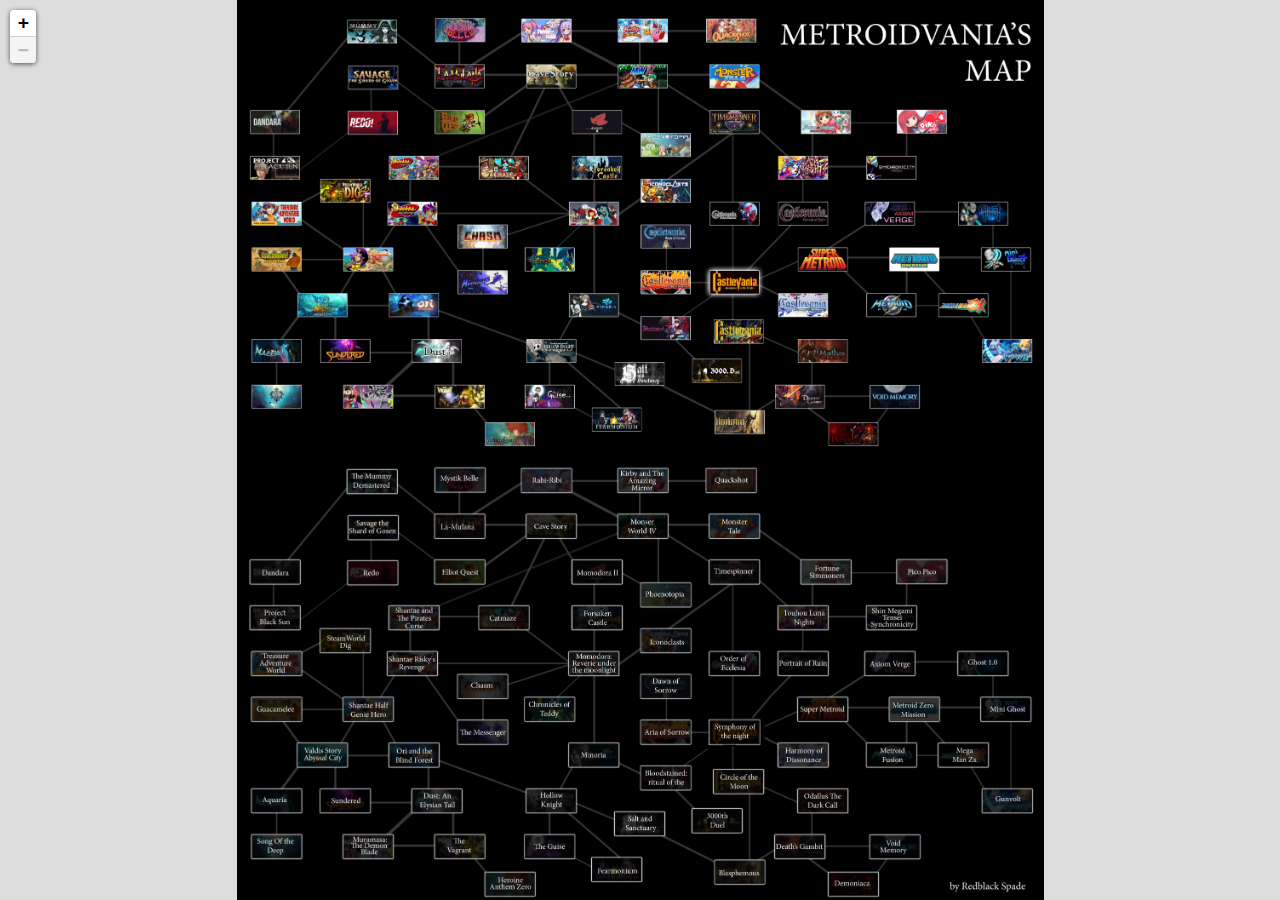
==== map.html @ 1841bac1 "Add files via upload" ====
<!DOCTYPE html>
<html>
	<head>
		<title>METROIDVANIA'S MAP</title>
		<link rel="stylesheet" href="css/leaflet.css" />
		<script type="text/javascript" src="js/leaflet.js"></script>
		<script type="text/javascript" src="js/jquery-3.4.1.min.js"></script>
		<script type="text/javascript" src="js/jquery-ui.min.js"></script>
		<script type="text/javascript" src="js/imgViewer2.js"></script>
	</head>
	<style>
	html, body
	{
		width: 100%;
		height: 100%;
		margin: 0;
	}
	</style>
	<body>
		<div align="center" style="height: 100%; overflow: hidden;">
			<img  id="image1" src="images/metroidvania_map.jpg" style="height: 100%; width: 100%;"/>
		</div>			
		<script type="text/javascript">
			;(function($) {
				$(document).ready(function() {
					var $img = $("#image1").imgViewer2();
				});
			})(jQuery);
		</script>
	</body>
</html>
---- css/leaflet.css ----
/* required styles */

.leaflet-pane,
.leaflet-tile,
.leaflet-marker-icon,
.leaflet-marker-shadow,
.leaflet-tile-container,
.leaflet-pane > svg,
.leaflet-pane > canvas,
.leaflet-zoom-box,
.leaflet-image-layer,
.leaflet-layer {
	position: absolute;
	left: 0;
	top: 0;
	}
.leaflet-container {
	overflow: hidden;
	}
.leaflet-tile,
.leaflet-marker-icon,
.leaflet-marker-shadow {
	-webkit-user-select: none;
	   -moz-user-select: none;
	        user-select: none;
	  -webkit-user-drag: none;
	}
/* Prevents IE11 from highlighting tiles in blue */
.leaflet-tile::selection {
	background: transparent;
}
/* Safari renders non-retina tile on retina better with this, but Chrome is worse */
.leaflet-safari .leaflet-tile {
	image-rendering: -webkit-optimize-contrast;
	}
/* hack that prevents hw layers "stretching" when loading new tiles */
.leaflet-safari .leaflet-tile-container {
	width: 1600px;
	height: 1600px;
	-webkit-transform-origin: 0 0;
	}
.leaflet-marker-icon,
.leaflet-marker-shadow {
	display: block;
	}
/* .leaflet-container svg: reset svg max-width decleration shipped in Joomla! (joomla.org) 3.x */
/* .leaflet-container img: map is broken in FF if you have max-width: 100% on tiles */
.leaflet-container .leaflet-overlay-pane svg,
.leaflet-container .leaflet-marker-pane img,
.leaflet-container .leaflet-shadow-pane img,
.leaflet-container .leaflet-tile-pane img,
.leaflet-container img.leaflet-image-layer,
.leaflet-container .leaflet-tile {
	max-width: none !important;
	max-height: none !important;
	}

.leaflet-container.leaflet-touch-zoom {
	-ms-touch-action: pan-x pan-y;
	touch-action: pan-x pan-y;
	}
.leaflet-container.leaflet-touch-drag {
	-ms-touch-action: pinch-zoom;
	/* Fallback for FF which doesn't support pinch-zoom */
	touch-action: none;
	touch-action: pinch-zoom;
}
.leaflet-container.leaflet-touch-drag.leaflet-touch-zoom {
	-ms-touch-action: none;
	touch-action: none;
}
.leaflet-container {
	-webkit-tap-highlight-color: transparent;
}
.leaflet-container a {
	-webkit-tap-highlight-color: rgba(51, 181, 229, 0.4);
}
.leaflet-tile {
	filter: inherit;
	visibility: hidden;
	}
.leaflet-tile-loaded {
	visibility: inherit;
	}
.leaflet-zoom-box {
	width: 0;
	height: 0;
	-moz-box-sizing: border-box;
	     box-sizing: border-box;
	z-index: 800;
	}
/* workaround for https://bugzilla.mozilla.org/show_bug.cgi?id=888319 */
.leaflet-overlay-pane svg {
	-moz-user-select: none;
	}

.leaflet-pane         { z-index: 400; }

.leaflet-tile-pane    { z-index: 200; }
.leaflet-overlay-pane { z-index: 400; }
.leaflet-shadow-pane  { z-index: 500; }
.leaflet-marker-pane  { z-index: 600; }
.leaflet-tooltip-pane   { z-index: 650; }
.leaflet-popup-pane   { z-index: 700; }

.leaflet-map-pane canvas { z-index: 100; }
.leaflet-map-pane svg    { z-index: 200; }

.leaflet-vml-shape {
	width: 1px;
	height: 1px;
	}
.lvml {
	behavior: url(#default#VML);
	display: inline-block;
	position: absolute;
	}


/* control positioning */

.leaflet-control {
	position: relative;
	z-index: 800;
	pointer-events: visiblePainted; /* IE 9-10 doesn't have auto */
	pointer-events: auto;
	}
.leaflet-top,
.leaflet-bottom {
	position: absolute;
	z-index: 1000;
	pointer-events: none;
	}
.leaflet-top {
	top: 0;
	}
.leaflet-right {
	right: 0;
	}
.leaflet-bottom {
	bottom: 0;
	}
.leaflet-left {
	left: 0;
	}
.leaflet-control {
	float: left;
	clear: both;
	}
.leaflet-right .leaflet-control {
	float: right;
	}
.leaflet-top .leaflet-control {
	margin-top: 10px;
	}
.leaflet-bottom .leaflet-control {
	margin-bottom: 10px;
	}
.leaflet-left .leaflet-control {
	margin-left: 10px;
	}
.leaflet-right .leaflet-control {
	margin-right: 10px;
	}


/* zoom and fade animations */

.leaflet-fade-anim .leaflet-tile {
	will-change: opacity;
	}
.leaflet-fade-anim .leaflet-popup {
	opacity: 0;
	-webkit-transition: opacity 0.2s linear;
	   -moz-transition: opacity 0.2s linear;
	        transition: opacity 0.2s linear;
	}
.leaflet-fade-anim .leaflet-map-pane .leaflet-popup {
	opacity: 1;
	}
.leaflet-zoom-animated {
	-webkit-transform-origin: 0 0;
	    -ms-transform-origin: 0 0;
	        transform-origin: 0 0;
	}
.leaflet-zoom-anim .leaflet-zoom-animated {
	will-change: transform;
	}
.leaflet-zoom-anim .leaflet-zoom-animated {
	-webkit-transition: -webkit-transform 0.25s cubic-bezier(0,0,0.25,1);
	   -moz-transition:    -moz-transform 0.25s cubic-bezier(0,0,0.25,1);
	        transition:         transform 0.25s cubic-bezier(0,0,0.25,1);
	}
.leaflet-zoom-anim .leaflet-tile,
.leaflet-pan-anim .leaflet-tile {
	-webkit-transition: none;
	   -moz-transition: none;
	        transition: none;
	}

.leaflet-zoom-anim .leaflet-zoom-hide {
	visibility: hidden;
	}


/* cursors */

.leaflet-interactive {
	cursor: pointer;
	}
.leaflet-grab {
	cursor: -webkit-grab;
	cursor:    -moz-grab;
	cursor:         grab;
	}
.leaflet-crosshair,
.leaflet-crosshair .leaflet-interactive {
	cursor: crosshair;
	}
.leaflet-popup-pane,
.leaflet-control {
	cursor: auto;
	}
.leaflet-dragging .leaflet-grab,
.leaflet-dragging .leaflet-grab .leaflet-interactive,
.leaflet-dragging .leaflet-marker-draggable {
	cursor: move;
	cursor: -webkit-grabbing;
	cursor:    -moz-grabbing;
	cursor:         grabbing;
	}

/* marker & overlays interactivity */
.leaflet-marker-icon,
.leaflet-marker-shadow,
.leaflet-image-layer,
.leaflet-pane > svg path,
.leaflet-tile-container {
	pointer-events: none;
	}

.leaflet-marker-icon.leaflet-interactive,
.leaflet-image-layer.leaflet-interactive,
.leaflet-pane > svg path.leaflet-interactive,
svg.leaflet-image-layer.leaflet-interactive path {
	pointer-events: visiblePainted; /* IE 9-10 doesn't have auto */
	pointer-events: auto;
	}

/* visual tweaks */

.leaflet-container {
	background: #ddd;
	outline: 0;
	}
.leaflet-container a {
	color: #0078A8;
	}
.leaflet-container a.leaflet-active {
	outline: 2px solid orange;
	}
.leaflet-zoom-box {
	border: 2px dotted #38f;
	background: rgba(255,255,255,0.5);
	}


/* general typography */
.leaflet-container {
	font: 12px/1.5 "Helvetica Neue", Arial, Helvetica, sans-serif;
	}


/* general toolbar styles */

.leaflet-bar {
	box-shadow: 0 1px 5px rgba(0,0,0,0.65);
	border-radius: 4px;
	}
.leaflet-bar a,
.leaflet-bar a:hover {
	background-color: #fff;
	border-bottom: 1px solid #ccc;
	width: 26px;
	height: 26px;
	line-height: 26px;
	display: block;
	text-align: center;
	text-decoration: none;
	color: black;
	}
.leaflet-bar a,
.leaflet-control-layers-toggle {
	background-position: 50% 50%;
	background-repeat: no-repeat;
	display: block;
	}
.leaflet-bar a:hover {
	background-color: #f4f4f4;
	}
.leaflet-bar a:first-child {
	border-top-left-radius: 4px;
	border-top-right-radius: 4px;
	}
.leaflet-bar a:last-child {
	border-bottom-left-radius: 4px;
	border-bottom-right-radius: 4px;
	border-bottom: none;
	}
.leaflet-bar a.leaflet-disabled {
	cursor: default;
	background-color: #f4f4f4;
	color: #bbb;
	}

.leaflet-touch .leaflet-bar a {
	width: 30px;
	height: 30px;
	line-height: 30px;
	}
.leaflet-touch .leaflet-bar a:first-child {
	border-top-left-radius: 2px;
	border-top-right-radius: 2px;
	}
.leaflet-touch .leaflet-bar a:last-child {
	border-bottom-left-radius: 2px;
	border-bottom-right-radius: 2px;
	}

/* zoom control */

.leaflet-control-zoom-in,
.leaflet-control-zoom-out {
	font: bold 18px 'Lucida Console', Monaco, monospace;
	text-indent: 1px;
	}

.leaflet-touch .leaflet-control-zoom-in, .leaflet-touch .leaflet-control-zoom-out  {
	font-size: 22px;
	}


/* layers control */

.leaflet-control-layers {
	box-shadow: 0 1px 5px rgba(0,0,0,0.4);
	background: #fff;
	border-radius: 5px;
	}
.leaflet-control-layers-toggle {
	background-image: url(images/layers.png);
	width: 36px;
	height: 36px;
	}
.leaflet-retina .leaflet-control-layers-toggle {
	background-image: url(images/layers-2x.png);
	background-size: 26px 26px;
	}
.leaflet-touch .leaflet-control-layers-toggle {
	width: 44px;
	height: 44px;
	}
.leaflet-control-layers .leaflet-control-layers-list,
.leaflet-control-layers-expanded .leaflet-control-layers-toggle {
	display: none;
	}
.leaflet-control-layers-expanded .leaflet-control-layers-list {
	display: block;
	position: relative;
	}
.leaflet-control-layers-expanded {
	padding: 6px 10px 6px 6px;
	color: #333;
	background: #fff;
	}
.leaflet-control-layers-scrollbar {
	overflow-y: scroll;
	overflow-x: hidden;
	padding-right: 5px;
	}
.leaflet-control-layers-selector {
	margin-top: 2px;
	position: relative;
	top: 1px;
	}
.leaflet-control-layers label {
	display: block;
	}
.leaflet-control-layers-separator {
	height: 0;
	border-top: 1px solid #ddd;
	margin: 5px -10px 5px -6px;
	}

/* Default icon URLs */
.leaflet-default-icon-path {
	background-image: url(images/marker-icon.png);
	}


/* attribution and scale controls */

.leaflet-container .leaflet-control-attribution {
	background: #fff;
	background: rgba(255, 255, 255, 0.7);
	margin: 0;
	}
.leaflet-control-attribution,
.leaflet-control-scale-line {
	padding: 0 5px;
	color: #333;
	}
.leaflet-control-attribution a {
	text-decoration: none;
	}
.leaflet-control-attribution a:hover {
	text-decoration: underline;
	}
.leaflet-container .leaflet-control-attribution,
.leaflet-container .leaflet-control-scale {
	font-size: 11px;
	}
.leaflet-left .leaflet-control-scale {
	margin-left: 5px;
	}
.leaflet-bottom .leaflet-control-scale {
	margin-bottom: 5px;
	}
.leaflet-control-scale-line {
	border: 2px solid #777;
	border-top: none;
	line-height: 1.1;
	padding: 2px 5px 1px;
	font-size: 11px;
	white-space: nowrap;
	overflow: hidden;
	-moz-box-sizing: border-box;
	     box-sizing: border-box;

	background: #fff;
	background: rgba(255, 255, 255, 0.5);
	}
.leaflet-control-scale-line:not(:first-child) {
	border-top: 2px solid #777;
	border-bottom: none;
	margin-top: -2px;
	}
.leaflet-control-scale-line:not(:first-child):not(:last-child) {
	border-bottom: 2px solid #777;
	}

.leaflet-touch .leaflet-control-attribution,
.leaflet-touch .leaflet-control-layers,
.leaflet-touch .leaflet-bar {
	box-shadow: none;
	}
.leaflet-touch .leaflet-control-layers,
.leaflet-touch .leaflet-bar {
	border: 2px solid rgba(0,0,0,0.2);
	background-clip: padding-box;
	}


/* popup */

.leaflet-popup {
	position: absolute;
	text-align: center;
	margin-bottom: 20px;
	}
.leaflet-popup-content-wrapper {
	padding: 1px;
	text-align: left;
	border-radius: 12px;
	}
.leaflet-popup-content {
	margin: 13px 19px;
	line-height: 1.4;
	}
.leaflet-popup-content p {
	margin: 18px 0;
	}
.leaflet-popup-tip-container {
	width: 40px;
	height: 20px;
	position: absolute;
	left: 50%;
	margin-left: -20px;
	overflow: hidden;
	pointer-events: none;
	}
.leaflet-popup-tip {
	width: 17px;
	height: 17px;
	padding: 1px;

	margin: -10px auto 0;

	-webkit-transform: rotate(45deg);
	   -moz-transform: rotate(45deg);
	    -ms-transform: rotate(45deg);
	        transform: rotate(45deg);
	}
.leaflet-popup-content-wrapper,
.leaflet-popup-tip {
	background: white;
	color: #333;
	box-shadow: 0 3px 14px rgba(0,0,0,0.4);
	}
.leaflet-container a.leaflet-popup-close-button {
	position: absolute;
	top: 0;
	right: 0;
	padding: 4px 4px 0 0;
	border: none;
	text-align: center;
	width: 18px;
	height: 14px;
	font: 16px/14px Tahoma, Verdana, sans-serif;
	color: #c3c3c3;
	text-decoration: none;
	font-weight: bold;
	background: transparent;
	}
.leaflet-container a.leaflet-popup-close-button:hover {
	color: #999;
	}
.leaflet-popup-scrolled {
	overflow: auto;
	border-bottom: 1px solid #ddd;
	border-top: 1px solid #ddd;
	}

.leaflet-oldie .leaflet-popup-content-wrapper {
	zoom: 1;
	}
.leaflet-oldie .leaflet-popup-tip {
	width: 24px;
	margin: 0 auto;

	-ms-filter: "progid:DXImageTransform.Microsoft.Matrix(M11=0.70710678, M12=0.70710678, M21=-0.70710678, M22=0.70710678)";
	filter: progid:DXImageTransform.Microsoft.Matrix(M11=0.70710678, M12=0.70710678, M21=-0.70710678, M22=0.70710678);
	}
.leaflet-oldie .leaflet-popup-tip-container {
	margin-top: -1px;
	}

.leaflet-oldie .leaflet-control-zoom,
.leaflet-oldie .leaflet-control-layers,
.leaflet-oldie .leaflet-popup-content-wrapper,
.leaflet-oldie .leaflet-popup-tip {
	border: 1px solid #999;
	}


/* div icon */

.leaflet-div-icon {
	background: #fff;
	border: 1px solid #666;
	}


/* Tooltip */
/* Base styles for the element that has a tooltip */
.leaflet-tooltip {
	position: absolute;
	padding: 6px;
	background-color: #fff;
	border: 1px solid #fff;
	border-radius: 3px;
	color: #222;
	white-space: nowrap;
	-webkit-user-select: none;
	-moz-user-select: none;
	-ms-user-select: none;
	user-select: none;
	pointer-events: none;
	box-shadow: 0 1px 3px rgba(0,0,0,0.4);
	}
.leaflet-tooltip.leaflet-clickable {
	cursor: pointer;
	pointer-events: auto;
	}
.leaflet-tooltip-top:before,
.leaflet-tooltip-bottom:before,
.leaflet-tooltip-left:before,
.leaflet-tooltip-right:before {
	position: absolute;
	pointer-events: none;
	border: 6px solid transparent;
	background: transparent;
	content: "";
	}

/* Directions */

.leaflet-tooltip-bottom {
	margin-top: 6px;
}
.leaflet-tooltip-top {
	margin-top: -6px;
}
.leaflet-tooltip-bottom:before,
.leaflet-tooltip-top:before {
	left: 50%;
	margin-left: -6px;
	}
.leaflet-tooltip-top:before {
	bottom: 0;
	margin-bottom: -12px;
	border-top-color: #fff;
	}
.leaflet-tooltip-bottom:before {
	top: 0;
	margin-top: -12px;
	margin-left: -6px;
	border-bottom-color: #fff;
	}
.leaflet-tooltip-left {
	margin-left: -6px;
}
.leaflet-tooltip-right {
	margin-left: 6px;
}
.leaflet-tooltip-left:before,
.leaflet-tooltip-right:before {
	top: 50%;
	margin-top: -6px;
	}
.leaflet-tooltip-left:before {
	right: 0;
	margin-right: -12px;
	border-left-color: #fff;
	}
.leaflet-tooltip-right:before {
	left: 0;
	margin-left: -12px;
	border-right-color: #fff;
	}
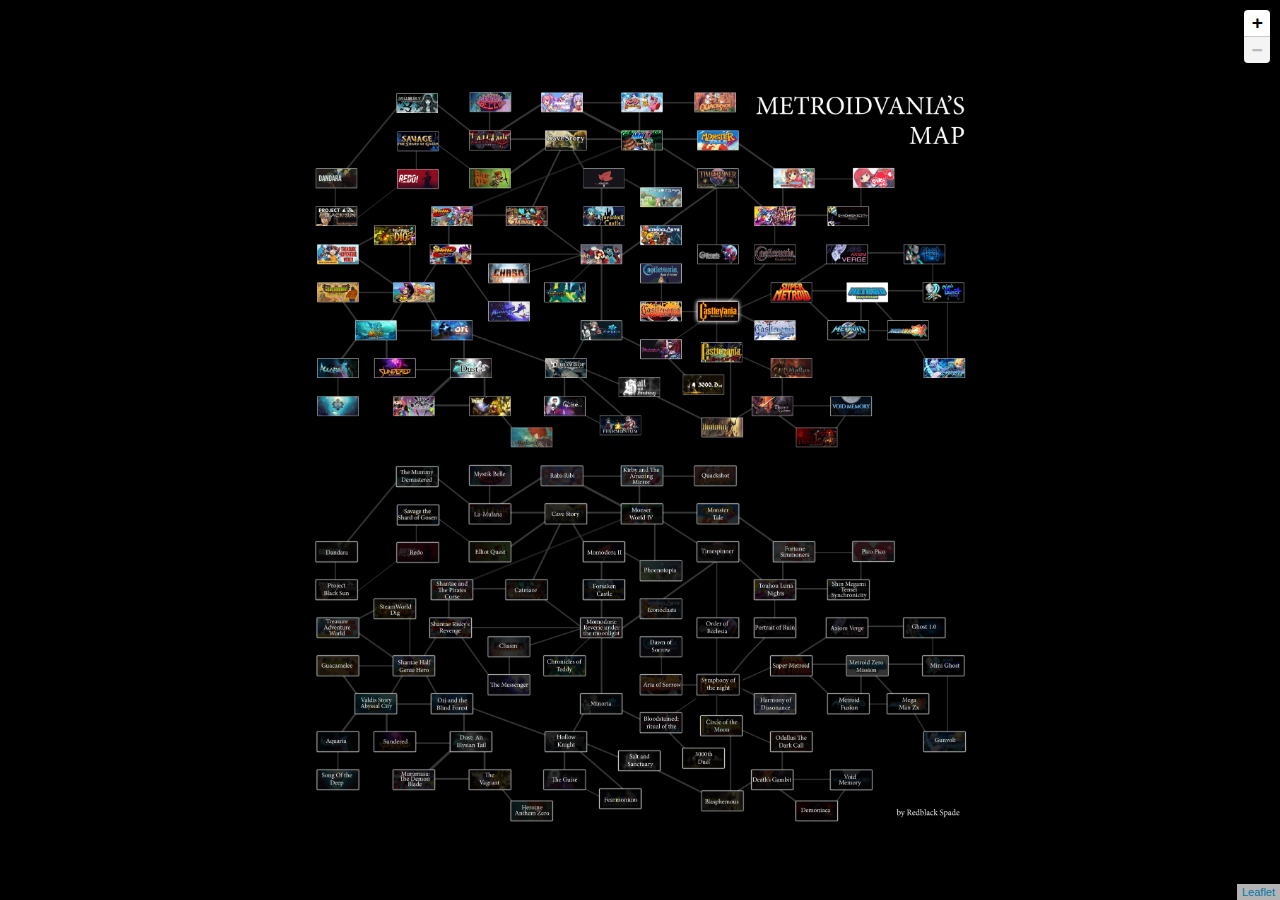
==== commit 0d18f842: "Add files via upload" ====
--- a/map.html
+++ b/map.html
@@ -1,31 +1,35 @@
 <!DOCTYPE html>
 <html>
-	<head>
+<head>
 		<title>METROIDVANIA'S MAP</title>
 		<link rel="stylesheet" href="css/leaflet.css" />
 		<script type="text/javascript" src="js/leaflet.js"></script>
-		<script type="text/javascript" src="js/jquery-3.4.1.min.js"></script>
-		<script type="text/javascript" src="js/jquery-ui.min.js"></script>
-		<script type="text/javascript" src="js/imgViewer2.js"></script>
-	</head>
-	<style>
+</head>
+<style>
 	html, body
 	{
 		width: 100%;
 		height: 100%;
 		margin: 0;
 	}
-	</style>
-	<body>
-		<div align="center" style="height: 100%; overflow: hidden;">
-			<img  id="image1" src="images/metroidvania_map.jpg" style="height: 100%; width: 100%;"/>
-		</div>			
-		<script type="text/javascript">
-			;(function($) {
-				$(document).ready(function() {
-					var $img = $("#image1").imgViewer2();
-				});
-			})(jQuery);
-		</script>
-	</body>
+</style>
+<body>
+<div id="map" style="width: 100%; height: 100%; background: black;"></div>		
+<script type="text/javascript">
+var bounds = [[0,0], [8456,7582]];
+    var map = new L.map('map', {
+      crs: L.CRS.Simple,
+      minZoom: -3.5,
+      maxZoom: 1,
+	  zoomSnap: 0.1,
+      maxBoundsViscosity: 0.5,
+	  wheelPxPerZoomLevel: 90,
+      maxBounds: [[-500,-500], [8956,8082]],
+    });
+    var image = L.imageOverlay('images/metroidvania_map.jpg', bounds).addTo(map);
+    map.fitBounds(bounds);
+    map.setZoom(-3.5);
+    map.zoomControl.setPosition('topright');
+</script>
+</body>
 </html>
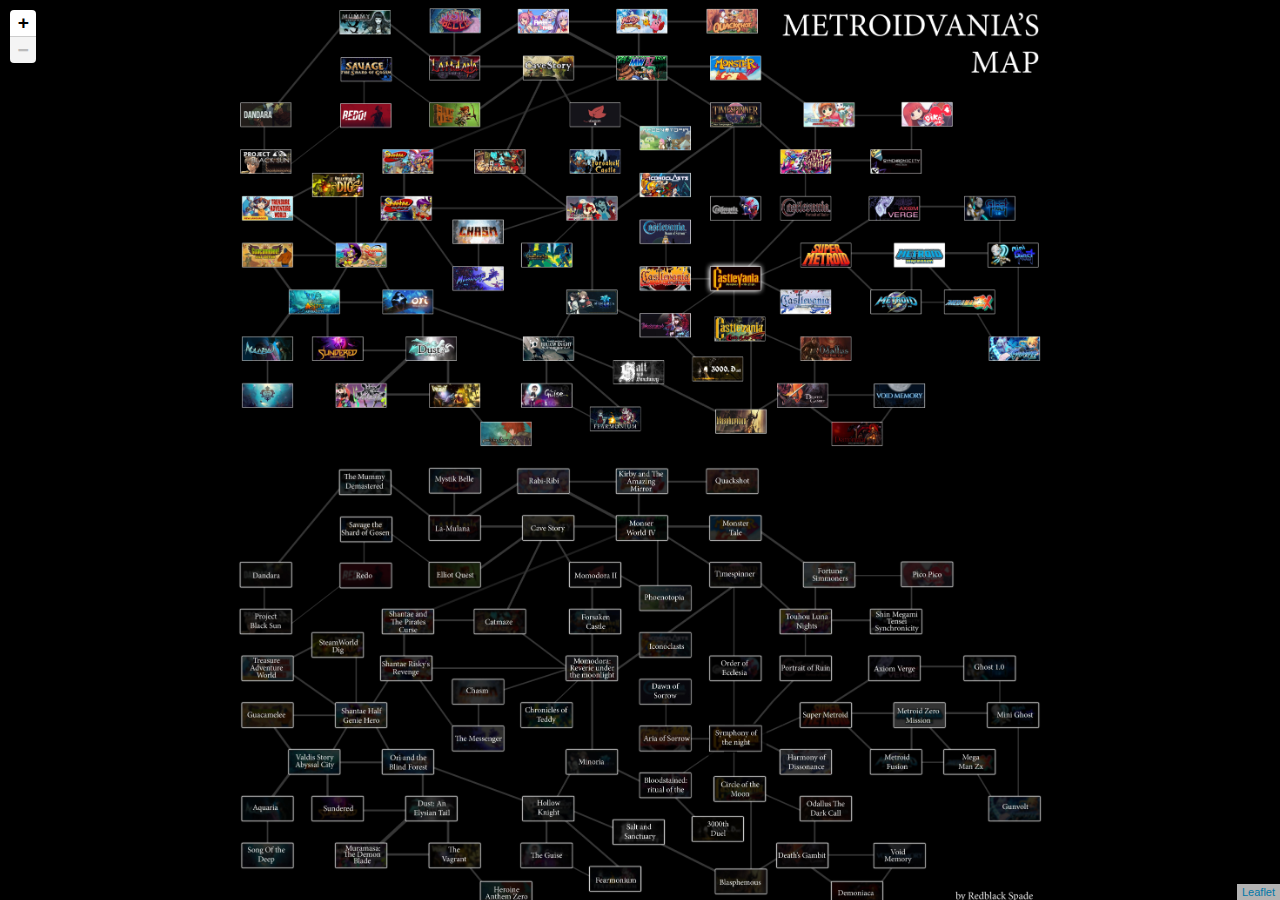
==== commit ae591233: "Add files via upload" ====
--- a/map.html
+++ b/map.html
@@ -19,17 +19,18 @@
 var bounds = [[0,0], [8456,7582]];
     var map = new L.map('map', {
       crs: L.CRS.Simple,
-      minZoom: -3.5,
+      minZoom: -3.2,
       maxZoom: 1,
 	  zoomSnap: 0.1,
+	  center:[4228,3791],
       maxBoundsViscosity: 0.5,
 	  wheelPxPerZoomLevel: 90,
-      maxBounds: [[-500,-500], [8956,8082]],
+      maxBounds: [[-2000,-2000], [10456,9582]]
     });
     var image = L.imageOverlay('images/metroidvania_map.jpg', bounds).addTo(map);
     map.fitBounds(bounds);
-    map.setZoom(-3.5);
-    map.zoomControl.setPosition('topright');
+    map.setZoom(-3.2);
+    map.zoomControl.setPosition('topleft');
 </script>
 </body>
 </html>
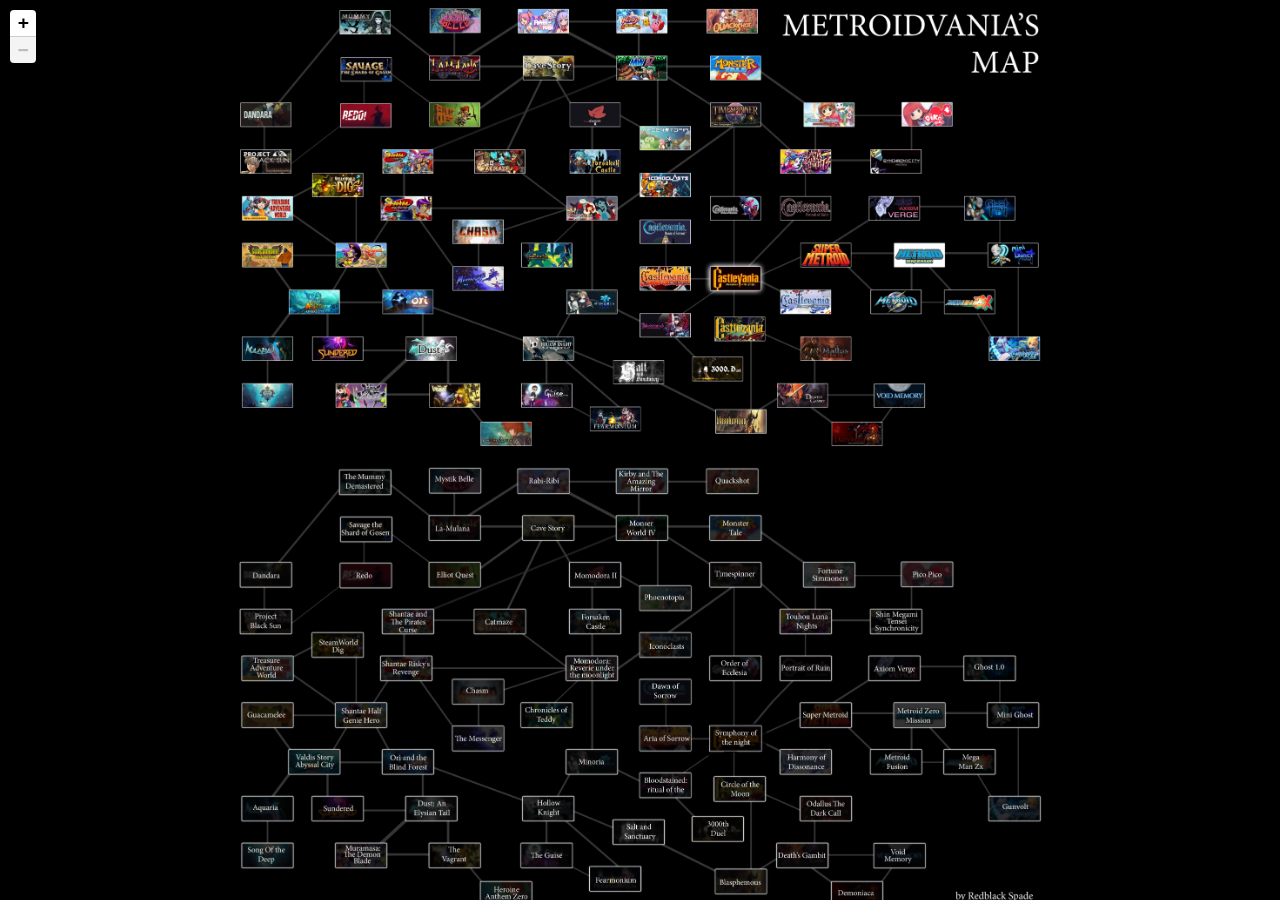
==== commit 44c9f22b: "Add files via upload" ====
--- a/map.html
+++ b/map.html
@@ -12,6 +12,7 @@
 		height: 100%;
 		margin: 0;
 	}
+	.leaflet-interactive:hover {outline: 5px ridge yellow;}
 </style>
 <body>
 <div id="map" style="width: 100%; height: 100%; background: black;"></div>		
@@ -24,13 +25,91 @@
 	  zoomSnap: 0.1,
 	  center:[4228,3791],
       maxBoundsViscosity: 0.5,
-	  wheelPxPerZoomLevel: 90,
-      maxBounds: [[-2000,-2000], [10456,9582]]
+	  wheelPxPerZoomLevel: 90
+      <!-- maxBounds: [[-2000,-2000], [10456,9582]] -->
     });
     var image = L.imageOverlay('images/metroidvania_map.jpg', bounds).addTo(map);
     map.fitBounds(bounds);
     map.setZoom(-3.2);
     map.zoomControl.setPosition('topleft');
+
+var g = [
+{x:1040,y:189,text:"The Mummy Demastered<br><a href='https://store.steampowered.com/app/630310' target='_blank'>Открыть на сайте Steam</a>"},
+{x:1867,y:175,text:"Mystik Belle<br><a href='https://store.steampowered.com/app/332610' target='_blank'>Открыть на сайте Steam</a>"},
+{x:2678,y:179,text:"Rabi-Ribi<br><a href='https://store.steampowered.com/app/400910' target='_blank'>Открыть на сайте Steam</a>"},
+{x:3583,y:179,text:"Kirby & The Amazing Mirror"},
+{x:4413,y:179,text:"Quackshot"},
+{x:1050,y:622,text:"SAVAGE: The Shard of Gosen<br><a href='https://store.steampowered.com/app/408060' target='_blank'>Открыть на сайте Steam</a>"},
+{x:1863,y:609,text:"La-Mulana<br><a href='https://store.steampowered.com/app/230700' target='_blank'>Открыть на сайте Steam</a>"},
+{x:2723,y:609,text:"Cave Story+<br><a href='https://store.steampowered.com/app/200900' target='_blank'>Открыть на сайте Steam</a>"},
+{x:3583,y:609,text:"Monster World IV"},
+{x:4443,y:609,text:"Monster Tale"},
+{x:128,y:1039,text:"Dandara<br><a href='https://store.steampowered.com/app/612390' target='_blank'>Открыть на сайте Steam</a>"},
+{x:1046,y:1046,text:"REDO!<br><a href='https://store.steampowered.com/app/950300' target='_blank'>Открыть на сайте Steam</a>"},
+{x:1863,y:1039,text:"Elliot Quest<br><a href='https://store.steampowered.com/app/293440' target='_blank'>Открыть на сайте Steam</a>"},
+{x:3153,y:1039,text:"Momodora II"},
+{x:3798,y:1254,text:"Phoenotopia"},
+{x:4443,y:1039,text:"Timespinner<br><a href='https://store.steampowered.com/app/368620' target='_blank'>Открыть на сайте Steam</a>"},
+{x:5088,y:1469,text:"Touhou Luna Nights<br><a href='https://store.steampowered.com/app/851100' target='_blank'>Открыть на сайте Steam</a>"},
+{x:5303,y:1039,text:"Fortune Summoners<br><a href='https://store.steampowered.com/app/203510' target='_blank'>Открыть на сайте Steam</a>"},
+{x:5918,y:1469,text:"Shin Megami Tensei: Synchronicity Prologue"},
+{x:6203,y:1035,text:"Pico Pico"},
+{x:128,y:1469,text:"Project Black Sun"},
+{x:143,y:1899,text:"Treasure Adventure World<br><a href='https://store.steampowered.com/app/268770' target='_blank'>Открыть на сайте Steam</a>"},
+{x:788,y:1684,text:"SteamWorld Dig<br><a href='https://store.steampowered.com/app/252410' target='_blank'>Открыть на сайте Steam</a>"},
+{x:1433,y:1469,text:"Shantae and the Pirate's Curse<br><a href='https://store.steampowered.com/app/345820' target='_blank'>Открыть на сайте Steam</a>"},
+{x:1418,y:1899,text:"Shantae: Risky's Revenge<br><a href='https://store.steampowered.com/app/277890' target='_blank'>Открыть на сайте Steam</a>"},
+{x:2078,y:2114,text:"Chasm<br><a href='https://store.steampowered.com/app/312200' target='_blank'>Открыть на сайте Steam</a>"},
+{x:2278,y:1469,text:"Catmaze<br><a href='https://store.steampowered.com/app/620220' target='_blank'>Открыть на сайте Steam</a>"},
+{x:3153,y:1469,text:"Forsaken Castle<br><a href='https://store.steampowered.com/app/640010' target='_blank'>Открыть на сайте Steam</a>"},
+{x:3123,y:1899,text:"Momodora: Reverie Under The Moonlight<br><a href='https://store.steampowered.com/app/428550' target='_blank'>Открыть на сайте Steam</a>"},
+{x:3798,y:1684,text:"Iconoclasts<br><a href='https://store.steampowered.com/app/393520' target='_blank'>Открыть на сайте Steam</a>"},
+{x:3798,y:2114,text:"Castlevania: Dawn of Sorrow"},
+{x:4443,y:1899,text:"Castlevania: Order of Ecclesia"},
+{x:5088,y:1899,text:"Castlevania: Portrait of Ruin"},
+{x:5273,y:2329,text:"Super Metroid"},
+{x:5903,y:1899,text:"Axiom Verge<br><a href='https://store.steampowered.com/app/332200' target='_blank'>Открыть на сайте Steam</a>"},
+{x:6133,y:2329,text:"Metroid: Zero Mission"},
+{x:6778,y:1899,text:"Ghost 1.0<br><a href='https://store.steampowered.com/app/463270' target='_blank'>Открыть на сайте Steam</a>"},
+{x:6993,y:2329,text:"Mini Ghost<br><a href='https://store.steampowered.com/app/586880' target='_blank'>Открыть на сайте Steam</a>"},
+{x:143,y:2329,text:"Guacamelee!<br><a href='https://store.steampowered.com/app/214770' target='_blank'>Открыть на сайте Steam</a>"},
+{x:573,y:2759,text:"Valdis Story: Abyssal City<br><a href='https://store.steampowered.com/app/252030' target='_blank'>Открыть на сайте Steam</a>"},
+{x:1003,y:2329,text:"Shantae: Half-Genie Hero<br><a href='https://store.steampowered.com/app/253840' target='_blank'>Открыть на сайте Steam</a>"},
+{x:1433,y:2759,text:"Ori and the Blind Forest<br><a href='https://store.steampowered.com/app/387290' target='_blank'>Открыть на сайте Steam</a>"},
+{x:2078,y:2544,text:"The Messenger<br><a href='https://store.steampowered.com/app/764790' target='_blank'>Открыть на сайте Steam</a>"},
+{x:2708,y:2329,text:"Chronicles of Teddy<br><a href='https://store.steampowered.com/app/341020' target='_blank'>Открыть на сайте Steam</a>"},
+{x:3123,y:2759,text:"Minoria<br><a href='https://store.steampowered.com/app/940910' target='_blank'>Открыть на сайте Steam</a>"},
+{x:3798,y:2544,text:"Castlevania: Aria of Sorrow"},
+{x:3798,y:2974,text:"Bloodstained: Ritual of the Night<br><a href='https://store.steampowered.com/app/692850' target='_blank'>Открыть на сайте Steam</a>"},
+{x:4443,y:2544,text:"Castlevania: Symphony of the Night"},
+{x:4482,y:3008,text:"Castlevania: Circle of the Moon"},
+{x:5088,y:2759,text:"Castlevania: Harmony of Dissonance"},
+{x:5273,y:3189,text:"Odallus: The Dark Call<br><a href='https://store.steampowered.com/app/319480' target='_blank'>Открыть на сайте Steam</a>"},
+{x:5918,y:2759,text:"Metroid Fusion"},
+{x:6593,y:2759,text:"Mega Man ZX<br><a href='https://store.steampowered.com/app/999020' target='_blank'>Открыть на сайте Steam</a>"},
+{x:7006,y:3189,text:"Azure Striker Gunvolt<br><a href='https://store.steampowered.com/app/388800' target='_blank'>Открыть на сайте Steam</a>"},
+{x:143,y:3189,text:"Aquaria<br><a href='https://store.steampowered.com/app/24420' target='_blank'>Открыть на сайте Steam</a>"},
+{x:143,y:3619,text:"Song of the Deep<br><a href='https://store.steampowered.com/app/460700' target='_blank'>Открыть на сайте Steam</a>"},
+{x:788,y:3189,text:"Sundered<br><a href='https://store.steampowered.com/app/535480' target='_blank'>Открыть на сайте Steam</a>"},
+{x:1003,y:3619,text:"Muramasa: The Demon Blade"},
+{x:1648,y:3189,text:"Dust: An Elysian Tail<br><a href='https://store.steampowered.com/app/236090' target='_blank'>Открыть на сайте Steam</a>"},
+{x:1863,y:3619,text:"The Vagrant<br><a href='https://store.steampowered.com/app/598700' target='_blank'>Открыть на сайте Steam</a>"},
+{x:2335,y:3972,text:"Heroine Anthem Zero 2 -Scars of Memories-<br><a href='https://store.steampowered.com/app/787850' target='_blank'>Открыть на сайте Steam</a>"},
+{x:2723,y:3189,text:"Hollow Knight<br><a href='https://store.steampowered.com/app/367520' target='_blank'>Открыть на сайте Steam</a>"},
+{x:2708,y:3619,text:"The Guise<br><a href='https://store.steampowered.com/app/1154680' target='_blank'>Открыть на сайте Steam</a>"},
+{x:3338,y:3834,text:"Fearmonium<br><a href='https://store.steampowered.com/app/1068360' target='_blank'>Открыть на сайте Steam</a>"},
+{x:3553,y:3404,text:"Salt and Sanctuary<br><a href='https://store.steampowered.com/app/283640' target='_blank'>Открыть на сайте Steam</a>"},
+{x:4280,y:3376,text:"3000th Duel<br><a href='https://store.steampowered.com/app/1098080' target='_blank'>Открыть на сайте Steam</a>"},
+{x:4493,y:3858,text:"Blasphemous<br><a href='https://store.steampowered.com/app/774361' target='_blank'>Открыть на сайте Steam</a>"},
+{x:5058,y:3619,text:"Death's Gambit<br><a href='https://store.steampowered.com/app/356650' target='_blank'>Открыть на сайте Steam</a>"},
+{x:5560,y:3972,text:"Demoniaca: Everlasting Night<br><a href='https://store.steampowered.com/app/1107370' target='_blank'>Открыть на сайте Steam</a>"},
+{x:5950,y:3621,text:"Void Memory<br><a href='https://store.steampowered.com/app/727510' target='_blank'>Открыть на сайте Steam</a>"}
+];
+h = 215;
+w = 460;
+for (let i = 0; i < g.length; i++) {
+	L.polygon([[8456-g[i].y,g[i].x],[8456-g[i].y,g[i].x+w],[8456-g[i].y-h,g[i].x+w],[8456-g[i].y-h,g[i].x]],{opacity:0,fillOpacity:0}).addTo(map).bindPopup(g[i].text);
+}
 </script>
 </body>
 </html>
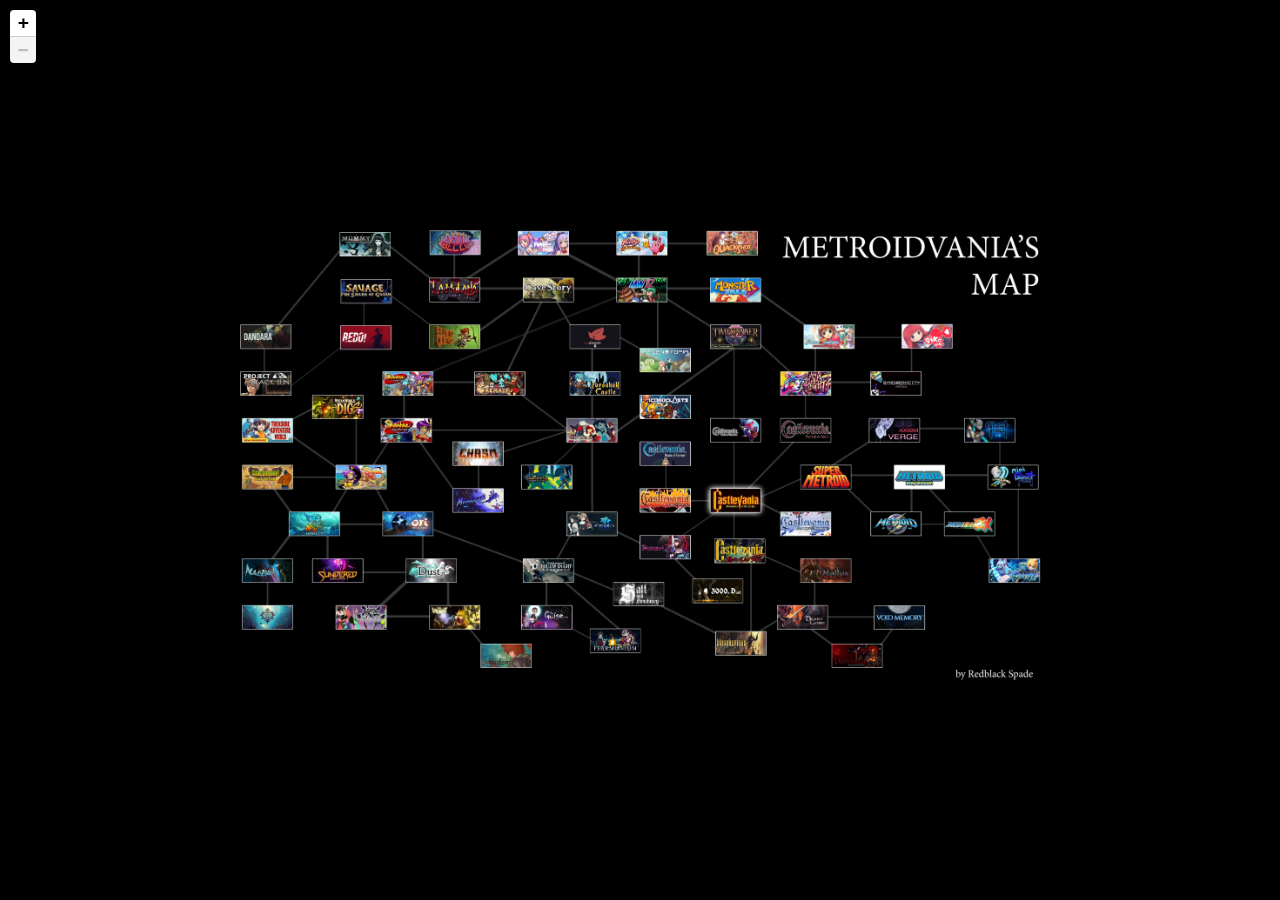
==== commit 85fbde84: "Add files via upload" ====
--- a/map.html
+++ b/map.html
@@ -1,6 +1,7 @@
 <!DOCTYPE html>
 <html>
 <head>
+		<meta charset="UTF-8">
 		<title>METROIDVANIA'S MAP</title>
 		<link rel="stylesheet" href="css/leaflet.css" />
 		<script type="text/javascript" src="js/leaflet.js"></script>
@@ -17,18 +18,18 @@
 <body>
 <div id="map" style="width: 100%; height: 100%; background: black;"></div>		
 <script type="text/javascript">
-var bounds = [[0,0], [8456,7582]];
+var bounds = [[0,0], [4376,7582]];
     var map = new L.map('map', {
       crs: L.CRS.Simple,
       minZoom: -3.2,
       maxZoom: 1,
 	  zoomSnap: 0.1,
-	  center:[4228,3791],
+	  center:[2188,3791],
       maxBoundsViscosity: 0.5,
-	  wheelPxPerZoomLevel: 90
-      <!-- maxBounds: [[-2000,-2000], [10456,9582]] -->
+	  wheelPxPerZoomLevel: 90,
+      maxBounds: [[-5000,-5000], [9376,12582]]
     });
-    var image = L.imageOverlay('images/metroidvania_map.jpg', bounds).addTo(map);
+    var image = L.imageOverlay('images/metroidvania_map2.jpg', bounds).addTo(map);
     map.fitBounds(bounds);
     map.setZoom(-3.2);
     map.zoomControl.setPosition('topleft');
@@ -108,7 +109,7 @@
 h = 215;
 w = 460;
 for (let i = 0; i < g.length; i++) {
-	L.polygon([[8456-g[i].y,g[i].x],[8456-g[i].y,g[i].x+w],[8456-g[i].y-h,g[i].x+w],[8456-g[i].y-h,g[i].x]],{opacity:0,fillOpacity:0}).addTo(map).bindPopup(g[i].text);
+	L.polygon([[4376-g[i].y,g[i].x],[4376-g[i].y,g[i].x+w],[4376-g[i].y-h,g[i].x+w],[4376-g[i].y-h,g[i].x]],{opacity:0,fillOpacity:0}).addTo(map).bindPopup(g[i].text);
 }
 </script>
 </body>
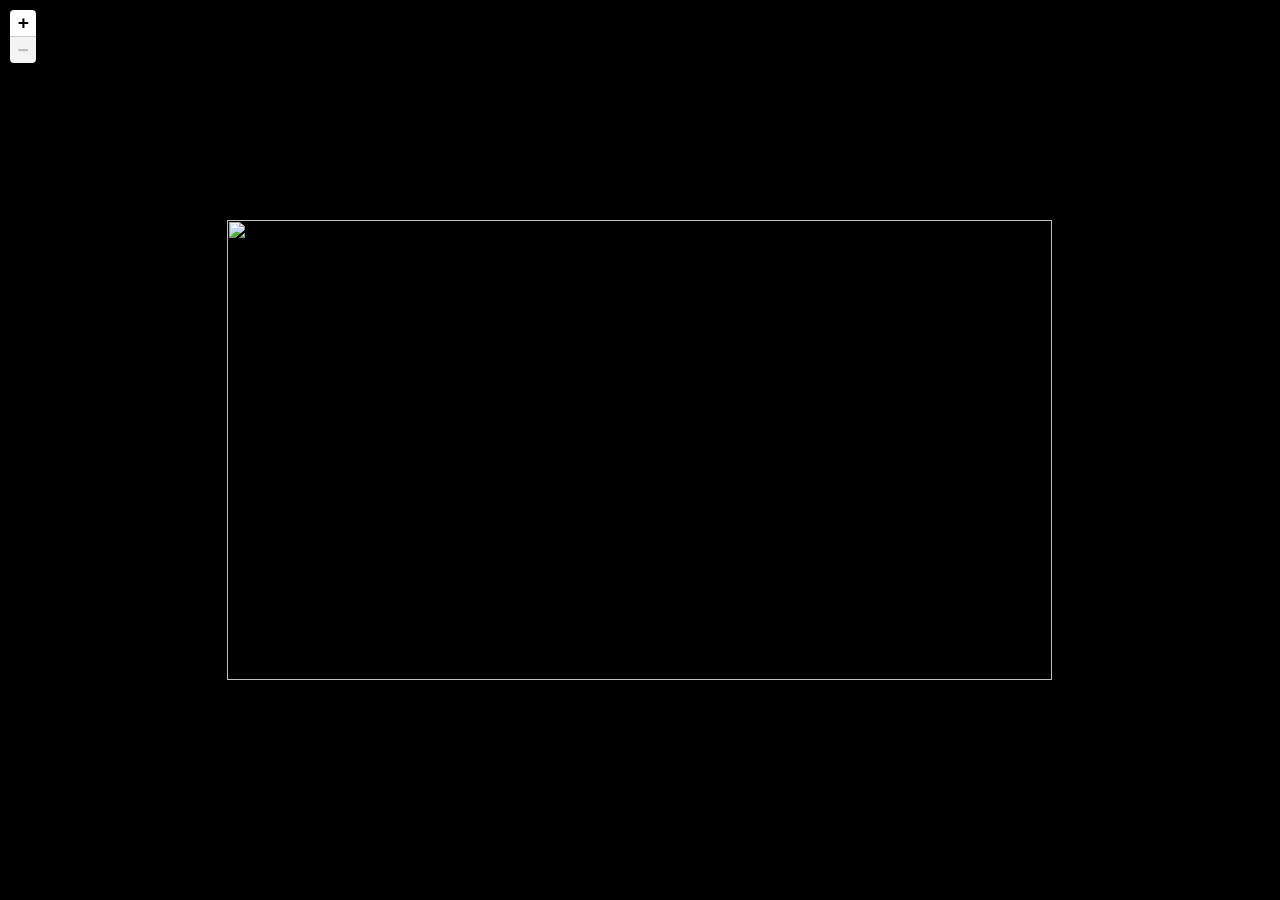
==== commit 767927a0: "Add files via upload" ====
--- a/map.html
+++ b/map.html
@@ -18,7 +18,7 @@
 <body>
 <div id="map" style="width: 100%; height: 100%; background: black;"></div>		
 <script type="text/javascript">
-var bounds = [[0,0], [4376,7582]];
+var bounds = [[0,0], [4228,7582]];
     var map = new L.map('map', {
       crs: L.CRS.Simple,
       minZoom: -3.2,
@@ -27,65 +27,65 @@
 	  center:[2188,3791],
       maxBoundsViscosity: 0.5,
 	  wheelPxPerZoomLevel: 90,
-      maxBounds: [[-5000,-5000], [9376,12582]]
+      maxBounds: [[-5000,-5000], [9228,12582]]
     });
-    var image = L.imageOverlay('images/metroidvania_map2.jpg', bounds).addTo(map);
+    var image = L.imageOverlay('images/map.jpeg', bounds).addTo(map);
     map.fitBounds(bounds);
     map.setZoom(-3.2);
     map.zoomControl.setPosition('topleft');
 
 var g = [
-{x:1040,y:189,text:"The Mummy Demastered<br><a href='https://store.steampowered.com/app/630310' target='_blank'>Открыть на сайте Steam</a>"},
-{x:1867,y:175,text:"Mystik Belle<br><a href='https://store.steampowered.com/app/332610' target='_blank'>Открыть на сайте Steam</a>"},
+{x:5680,y:3192,text:"The Mummy Demastered<br><a href='https://store.steampowered.com/app/630310' target='_blank'>Открыть на сайте Steam</a>"},
 {x:2678,y:179,text:"Rabi-Ribi<br><a href='https://store.steampowered.com/app/400910' target='_blank'>Открыть на сайте Steam</a>"},
 {x:3583,y:179,text:"Kirby & The Amazing Mirror"},
 {x:4413,y:179,text:"Quackshot"},
-{x:1050,y:622,text:"SAVAGE: The Shard of Gosen<br><a href='https://store.steampowered.com/app/408060' target='_blank'>Открыть на сайте Steam</a>"},
-{x:1863,y:609,text:"La-Mulana<br><a href='https://store.steampowered.com/app/230700' target='_blank'>Открыть на сайте Steam</a>"},
+{x:1426,y:771,text:"SAVAGE: The Shard of Gosen<br><a href='https://store.steampowered.com/app/408060' target='_blank'>Открыть на сайте Steam</a>"},
+{x:1050,y:209,text:"La-Mulana 2<br><a href='https://store.steampowered.com/app/835430' target='_blank'>Открыть на сайте Steam</a>"},
+{x:1858,y:202,text:"La-Mulana<br><a href='https://store.steampowered.com/app/230700' target='_blank'>Открыть на сайте Steam</a>"},
 {x:2723,y:609,text:"Cave Story+<br><a href='https://store.steampowered.com/app/200900' target='_blank'>Открыть на сайте Steam</a>"},
 {x:3583,y:609,text:"Monster World IV"},
 {x:4443,y:609,text:"Monster Tale"},
 {x:128,y:1039,text:"Dandara<br><a href='https://store.steampowered.com/app/612390' target='_blank'>Открыть на сайте Steam</a>"},
-{x:1046,y:1046,text:"REDO!<br><a href='https://store.steampowered.com/app/950300' target='_blank'>Открыть на сайте Steam</a>"},
+{x:1052,y:1170,text:"REDO!<br><a href='https://store.steampowered.com/app/950300' target='_blank'>Открыть на сайте Steam</a>"},
 {x:1863,y:1039,text:"Elliot Quest<br><a href='https://store.steampowered.com/app/293440' target='_blank'>Открыть на сайте Steam</a>"},
-{x:3153,y:1039,text:"Momodora II"},
-{x:3798,y:1254,text:"Phoenotopia"},
+{x:3132,y:949,text:"Momodora II"},
+{x:3798,y:946,text:"Phoenotopia"},
 {x:4443,y:1039,text:"Timespinner<br><a href='https://store.steampowered.com/app/368620' target='_blank'>Открыть на сайте Steam</a>"},
-{x:5088,y:1469,text:"Touhou Luna Nights<br><a href='https://store.steampowered.com/app/851100' target='_blank'>Открыть на сайте Steam</a>"},
-{x:5303,y:1039,text:"Fortune Summoners<br><a href='https://store.steampowered.com/app/203510' target='_blank'>Открыть на сайте Steam</a>"},
-{x:5918,y:1469,text:"Shin Megami Tensei: Synchronicity Prologue"},
-{x:6203,y:1035,text:"Pico Pico"},
+{x:4992,y:1156,text:"Touhou Luna Nights<br><a href='https://store.steampowered.com/app/851100' target='_blank'>Открыть на сайте Steam</a>"},
+{x:5740,y:1056,text:"Fortune Summoners<br><a href='https://store.steampowered.com/app/203510' target='_blank'>Открыть на сайте Steam</a>"},
+{x:6355,y:1486,text:"Shin Megami Tensei: Synchronicity Prologue"},
+{x:6640,y:1052,text:"Pico Pico"},
 {x:128,y:1469,text:"Project Black Sun"},
 {x:143,y:1899,text:"Treasure Adventure World<br><a href='https://store.steampowered.com/app/268770' target='_blank'>Открыть на сайте Steam</a>"},
-{x:788,y:1684,text:"SteamWorld Dig<br><a href='https://store.steampowered.com/app/252410' target='_blank'>Открыть на сайте Steam</a>"},
-{x:1433,y:1469,text:"Shantae and the Pirate's Curse<br><a href='https://store.steampowered.com/app/345820' target='_blank'>Открыть на сайте Steam</a>"},
+{x:794,y:1918,text:"SteamWorld Dig<br><a href='https://store.steampowered.com/app/252410' target='_blank'>Открыть на сайте Steam</a>"},
+{x:1306,y:1451,text:"Shantae and the Pirate's Curse<br><a href='https://store.steampowered.com/app/345820' target='_blank'>Открыть на сайте Steam</a>"},
 {x:1418,y:1899,text:"Shantae: Risky's Revenge<br><a href='https://store.steampowered.com/app/277890' target='_blank'>Открыть на сайте Steam</a>"},
 {x:2078,y:2114,text:"Chasm<br><a href='https://store.steampowered.com/app/312200' target='_blank'>Открыть на сайте Steam</a>"},
-{x:2278,y:1469,text:"Catmaze<br><a href='https://store.steampowered.com/app/620220' target='_blank'>Открыть на сайте Steam</a>"},
-{x:3153,y:1469,text:"Forsaken Castle<br><a href='https://store.steampowered.com/app/640010' target='_blank'>Открыть на сайте Steam</a>"},
-{x:3123,y:1899,text:"Momodora: Reverie Under The Moonlight<br><a href='https://store.steampowered.com/app/428550' target='_blank'>Открыть на сайте Steam</a>"},
+{x:2148,y:1373,text:"Catmaze<br><a href='https://store.steampowered.com/app/620220' target='_blank'>Открыть на сайте Steam</a>"},
+{x:3146,y:1576,text:"Forsaken Castle<br><a href='https://store.steampowered.com/app/640010' target='_blank'>Открыть на сайте Steam</a>"},
+{x:3129,y:1988,text:"Momodora: Reverie Under The Moonlight<br><a href='https://store.steampowered.com/app/428550' target='_blank'>Открыть на сайте Steam</a>"},
 {x:3798,y:1684,text:"Iconoclasts<br><a href='https://store.steampowered.com/app/393520' target='_blank'>Открыть на сайте Steam</a>"},
-{x:3798,y:2114,text:"Castlevania: Dawn of Sorrow"},
-{x:4443,y:1899,text:"Castlevania: Order of Ecclesia"},
-{x:5088,y:1899,text:"Castlevania: Portrait of Ruin"},
-{x:5273,y:2329,text:"Super Metroid"},
+{x:3919,y:2141,text:"Castlevania: Dawn of Sorrow"},
+{x:4303,y:1903,text:"Castlevania: Order of Ecclesia"},
+{x:5366,y:1882,text:"Castlevania: Portrait of Ruin"},
+{x:5200,y:2789,text:"Super Metroid"},
 {x:5903,y:1899,text:"Axiom Verge<br><a href='https://store.steampowered.com/app/332200' target='_blank'>Открыть на сайте Steam</a>"},
 {x:6133,y:2329,text:"Metroid: Zero Mission"},
-{x:6778,y:1899,text:"Ghost 1.0<br><a href='https://store.steampowered.com/app/463270' target='_blank'>Открыть на сайте Steam</a>"},
+{x:6948,y:1489,text:"Ghost 1.0<br><a href='https://store.steampowered.com/app/463270' target='_blank'>Открыть на сайте Steam</a>"},
 {x:6993,y:2329,text:"Mini Ghost<br><a href='https://store.steampowered.com/app/586880' target='_blank'>Открыть на сайте Steam</a>"},
 {x:143,y:2329,text:"Guacamelee!<br><a href='https://store.steampowered.com/app/214770' target='_blank'>Открыть на сайте Steam</a>"},
-{x:573,y:2759,text:"Valdis Story: Abyssal City<br><a href='https://store.steampowered.com/app/252030' target='_blank'>Открыть на сайте Steam</a>"},
+{x:141,y:2749,text:"Valdis Story: Abyssal City<br><a href='https://store.steampowered.com/app/252030' target='_blank'>Открыть на сайте Steam</a>"},
 {x:1003,y:2329,text:"Shantae: Half-Genie Hero<br><a href='https://store.steampowered.com/app/253840' target='_blank'>Открыть на сайте Steam</a>"},
 {x:1433,y:2759,text:"Ori and the Blind Forest<br><a href='https://store.steampowered.com/app/387290' target='_blank'>Открыть на сайте Steam</a>"},
 {x:2078,y:2544,text:"The Messenger<br><a href='https://store.steampowered.com/app/764790' target='_blank'>Открыть на сайте Steam</a>"},
 {x:2708,y:2329,text:"Chronicles of Teddy<br><a href='https://store.steampowered.com/app/341020' target='_blank'>Открыть на сайте Steam</a>"},
 {x:3123,y:2759,text:"Minoria<br><a href='https://store.steampowered.com/app/940910' target='_blank'>Открыть на сайте Steam</a>"},
-{x:3798,y:2544,text:"Castlevania: Aria of Sorrow"},
+{x:3919,y:2571,text:"Castlevania: Aria of Sorrow"},
 {x:3798,y:2974,text:"Bloodstained: Ritual of the Night<br><a href='https://store.steampowered.com/app/692850' target='_blank'>Открыть на сайте Steam</a>"},
 {x:4443,y:2544,text:"Castlevania: Symphony of the Night"},
 {x:4482,y:3008,text:"Castlevania: Circle of the Moon"},
-{x:5088,y:2759,text:"Castlevania: Harmony of Dissonance"},
-{x:5273,y:3189,text:"Odallus: The Dark Call<br><a href='https://store.steampowered.com/app/319480' target='_blank'>Открыть на сайте Steam</a>"},
+{x:5272,y:2322,text:"Castlevania: Harmony of Dissonance"},
+{x:5058,y:3302,text:"Odallus: The Dark Call<br><a href='https://store.steampowered.com/app/319480' target='_blank'>Открыть на сайте Steam</a>"},
 {x:5918,y:2759,text:"Metroid Fusion"},
 {x:6593,y:2759,text:"Mega Man ZX<br><a href='https://store.steampowered.com/app/999020' target='_blank'>Открыть на сайте Steam</a>"},
 {x:7006,y:3189,text:"Azure Striker Gunvolt<br><a href='https://store.steampowered.com/app/388800' target='_blank'>Открыть на сайте Steam</a>"},
@@ -104,13 +104,33 @@
 {x:4493,y:3858,text:"Blasphemous<br><a href='https://store.steampowered.com/app/774361' target='_blank'>Открыть на сайте Steam</a>"},
 {x:5058,y:3619,text:"Death's Gambit<br><a href='https://store.steampowered.com/app/356650' target='_blank'>Открыть на сайте Steam</a>"},
 {x:5560,y:3972,text:"Demoniaca: Everlasting Night<br><a href='https://store.steampowered.com/app/1107370' target='_blank'>Открыть на сайте Steam</a>"},
+{x:124,y:586,text:"Dogolrax<br><a href='https://store.steampowered.com/app/599960' target='_blank'>Открыть на сайте Steam</a>"},
+{x:885,y:619,text:"Castle In The Darkness<br><a href='https://store.steampowered.com/app/262960' target='_blank'>Открыть на сайте Steam</a>"},
+{x:2025,y:586,text:"Gato Roboto<br><a href='https://store.steampowered.com/app/916730' target='_blank'>Открыть на сайте Steam</a>"},
+{x:792,y:1574,text:"Gestalt: Steam & Cinder<br><a href='https://store.steampowered.com/app/1231990' target='_blank'>Открыть на сайте Steam</a>"},
+{x:792,y:2744,text:"Ori and the Will of the Wisps<br><a href='https://store.steampowered.com/app/1057090' target='_blank'>Открыть на сайте Steam</a>"},
+{x:1506,y:2450,text:"Eagle Island<br><a href='https://store.steampowered.com/app/681110' target='_blank'>Открыть на сайте Steam</a>"},
+{x:2714,y:1292,text:"Aggelos<br><a href='https://store.steampowered.com/app/717310' target='_blank'>Открыть на сайте Steam</a>"},
+{x:2157,y:1709,text:"Wings of Vi<br><a href='https://store.steampowered.com/app/318530' target='_blank'>Открыть на сайте Steam</a>"},
+{x:3797,y:1292,text:"Endeavor"},
+{x:3435,y:2326,text:"Rune Fencer Illyia<br><a href='https://store.steampowered.com/app/1104600' target='_blank'>Открыть на сайте Steam</a>"},
+{x:2457,y:2806,text:"Flynn: Son of Crimson<br><a href='https://store.steampowered.com/app/737520' target='_blank'>Открыть на сайте Steam</a>"},
+{x:2168,y:3190,text:"Wenjia<br><a href='https://store.steampowered.com/app/933450' target='_blank'>Открыть на сайте Steam</a>"},
+{x:4870,y:1466,text:"Koumajou Densetsu II: Stranger's Requiem"},
+{x:4840,y:1894,text:"Castlevania The Lecarde Chronicles"},
+{x:5558,y:1467,text:"Record of Lodoss War-Deedlit in Wonder Labyrinth-<br><a href='https://store.steampowered.com/app/1203630' target='_blank'>Открыть на сайте Steam</a>"},
+{x:6568,y:2012,text:"Environmental Station Alpha<br><a href='https://store.steampowered.com/app/350070' target='_blank'>Открыть на сайте Steam</a>"},
+{x:7100,y:2757,text:"Mega Man ZX Advent<br><a href='https://store.steampowered.com/app/999020' target='_blank'>Открыть на сайте Steam</a>"},
+{x:6306,y:3196,text:"Shadow Complex Remastered<br><a href='https://store.steampowered.com/app/385560' target='_blank'>Открыть на сайте Steam</a>"},
+{x:6605,y:3473,text:"Skautfold: Usurper<br><a href='https://store.steampowered.com/app/603020' target='_blank'>Открыть на сайте Steam</a>"},
+{x:6568,y:3776,text:"After Death<br><a href='https://store.steampowered.com/app/713160' target='_blank'>Открыть на сайте Steam</a>"},
 {x:5950,y:3621,text:"Void Memory<br><a href='https://store.steampowered.com/app/727510' target='_blank'>Открыть на сайте Steam</a>"}
 ];
 h = 215;
 w = 460;
 for (let i = 0; i < g.length; i++) {
-	L.polygon([[4376-g[i].y,g[i].x],[4376-g[i].y,g[i].x+w],[4376-g[i].y-h,g[i].x+w],[4376-g[i].y-h,g[i].x]],{opacity:0,fillOpacity:0}).addTo(map).bindPopup(g[i].text);
+	L.polygon([[4228-g[i].y,g[i].x],[4228-g[i].y,g[i].x+w],[4228-g[i].y-h,g[i].x+w],[4228-g[i].y-h,g[i].x]],{opacity:0,fillOpacity:0}).addTo(map).bindPopup(g[i].text);
 }
 </script>
 </body>
-</html>
+</html>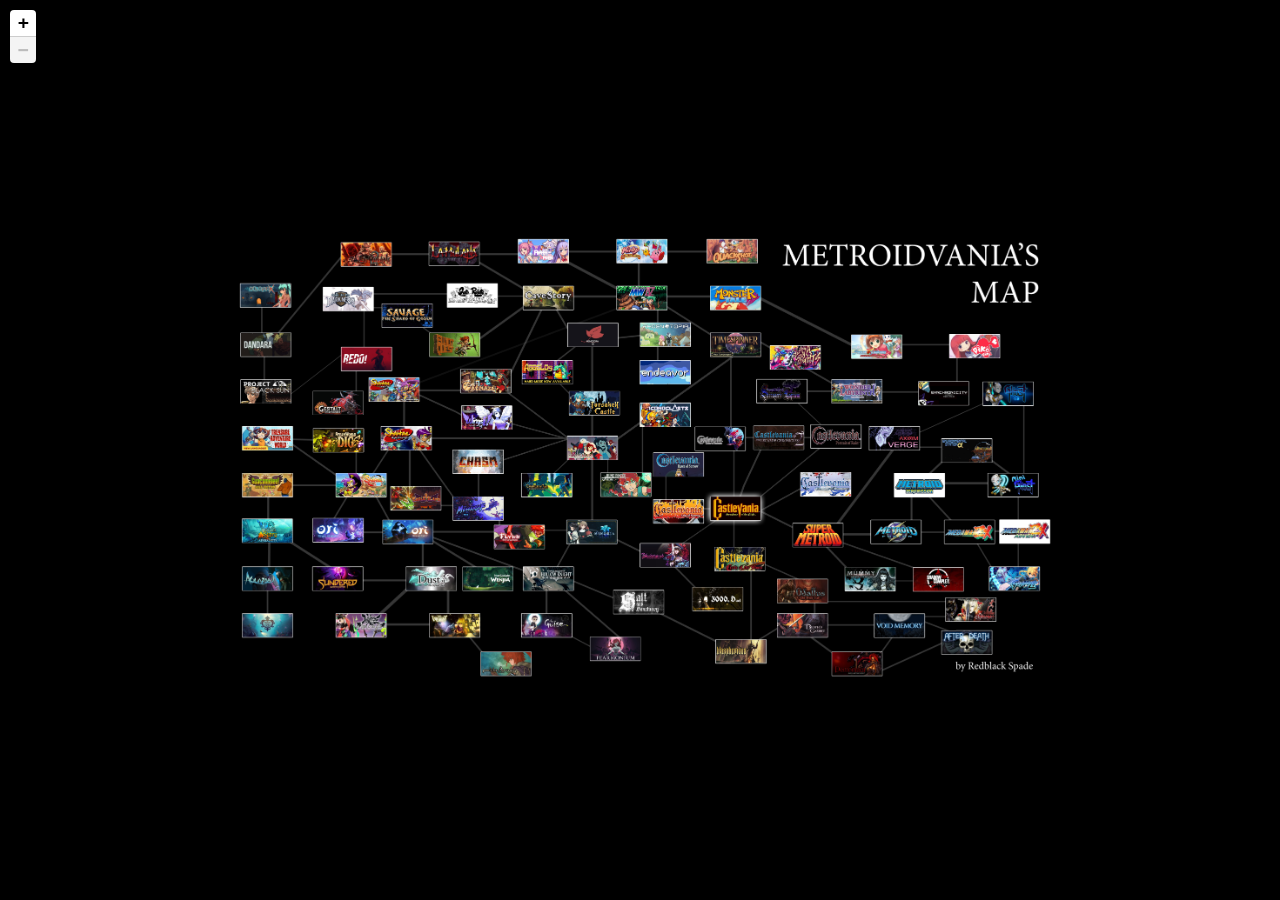
==== commit 7e965c33: "Update map.html" ====
--- a/map.html
+++ b/map.html
@@ -29,7 +29,7 @@
 	  wheelPxPerZoomLevel: 90,
       maxBounds: [[-5000,-5000], [9228,12582]]
     });
-    var image = L.imageOverlay('images/map.jpeg', bounds).addTo(map);
+    var image = L.imageOverlay('images/map.jpg', bounds).addTo(map);
     map.fitBounds(bounds);
     map.setZoom(-3.2);
     map.zoomControl.setPosition('topleft');
@@ -133,4 +133,4 @@
 }
 </script>
 </body>
-</html>+</html>
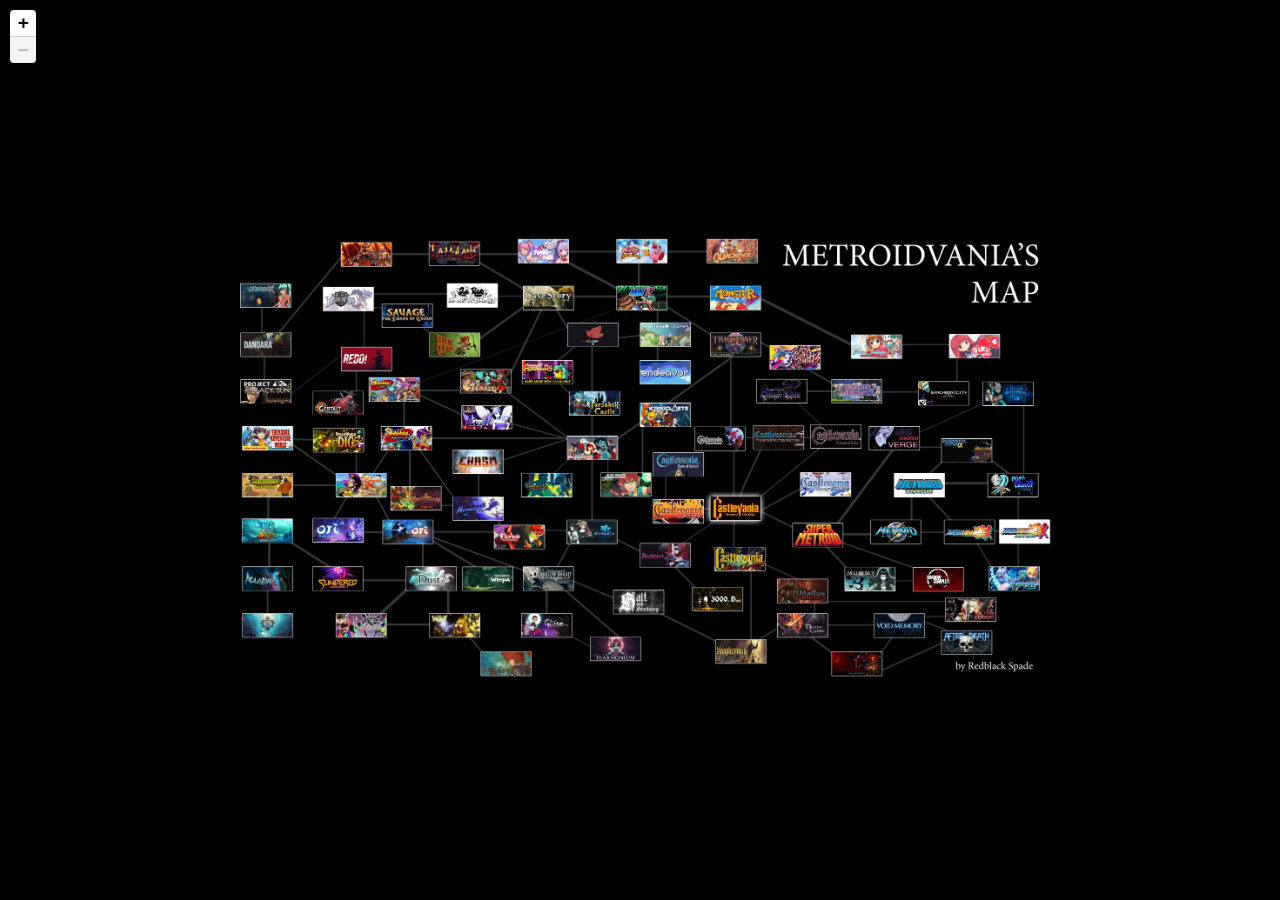
==== commit 5567d5b6: "Update map.html" ====
--- a/map.html
+++ b/map.html
@@ -24,7 +24,7 @@
       minZoom: -3.2,
       maxZoom: 1,
 	  zoomSnap: 0.1,
-	  center:[2188,3791],
+	  center:[2114,3791],
       maxBoundsViscosity: 0.5,
 	  wheelPxPerZoomLevel: 90,
       maxBounds: [[-5000,-5000], [9228,12582]]
